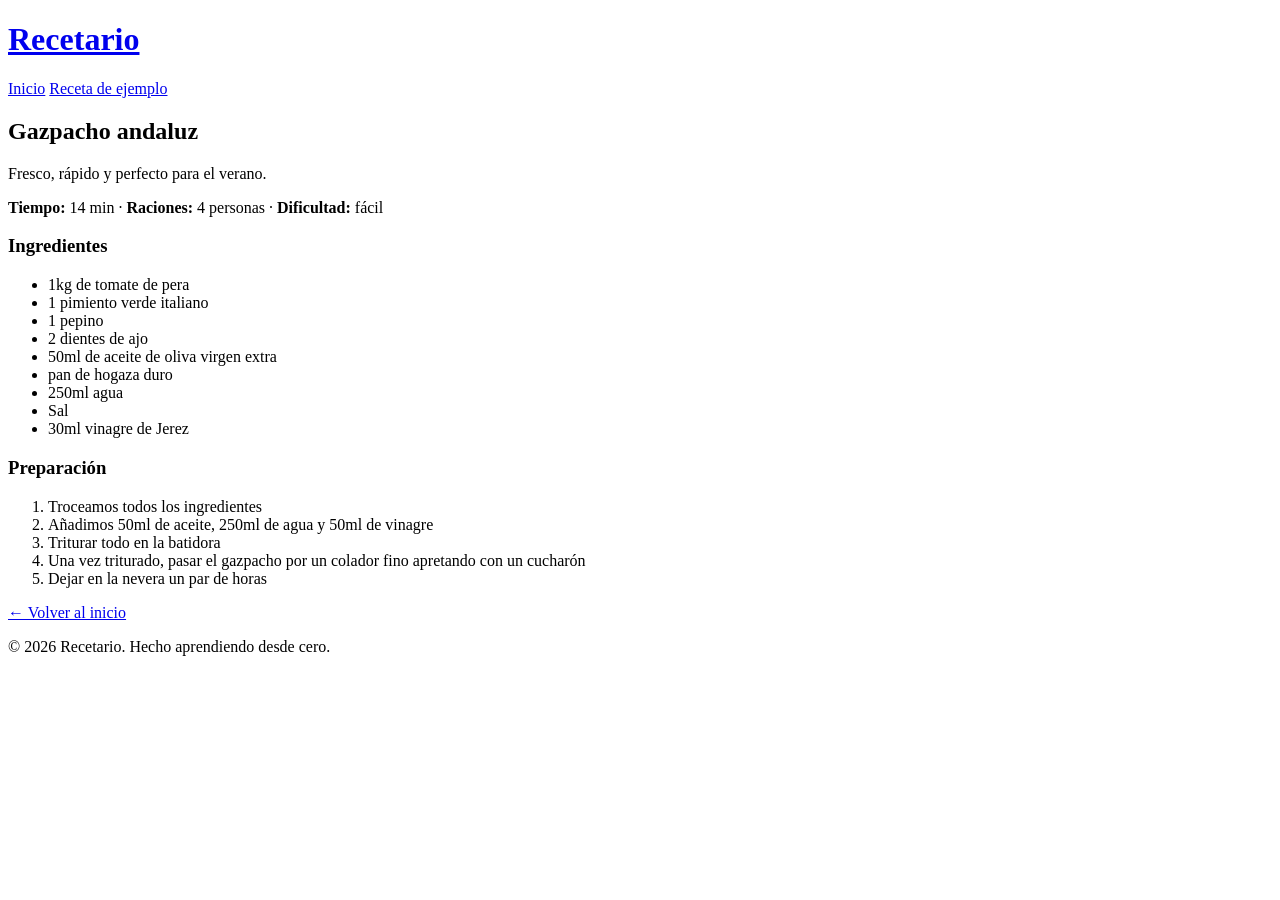
==== gazpacho.html @ ffc02eb0 "Añadir receta de gazpacho y enlazarla desde el inicio" ====
<!DOCTYPE html>
<html lang="es">
<head>
    <meta charset="UTF-8">
    <meta name="viewport" content="width=device-width, initial-scale=1.0">
    <title>Gazpacho andaluz · Recetario</title>
</head>
<body>
    
    <header>
        <h1><a href="index.html">Recetario</a></h1>
        <nav>
            <a href="index.html">Inicio</a>
            <a href="receta.html">Receta de ejemplo</a>
        </nav>
    </header>

    <main>
        <article>
            <h2>Gazpacho andaluz</h2>
            <p>Fresco, rápido y perfecto para el verano.</p>
            <p><strong>Tiempo:</strong> 14 min · <strong>Raciones:</strong> 4 personas · <strong>Dificultad:</strong> fácil</p>

            <section>
                <h3>Ingredientes</h3>
                <ul>
                    <li>1kg de tomate de pera</li>
                    <li>1 pimiento verde italiano</li>
                    <li>1 pepino</li>
                    <li>2 dientes de ajo</li>
                    <li>50ml de aceite de oliva virgen extra</li>
                    <li>pan de hogaza duro</li>
                    <li>250ml agua</li>
                    <li>Sal</li>
                    <li>30ml vinagre de Jerez</li>
                </ul>
            </section>

            <section>
                <h3>Preparación</h3>
                <ol>
                    <li>Troceamos todos los ingredientes</li>
                    <li>Añadimos 50ml de aceite, 250ml de agua y 50ml de vinagre</li>
                    <li>Triturar todo en la batidora</li>
                    <li>Una vez triturado, pasar el gazpacho por un colador fino apretando con un cucharón</li>
                    <li>Dejar en la nevera un par de horas</li>
                </ol>
            </section>

            <a href="index.html">← Volver al inicio</a>
        </article>
    </main>

    <footer>
        <p>&copy; 2026 Recetario. Hecho aprendiendo desde cero.</p>
    </footer>
</body>
</html>
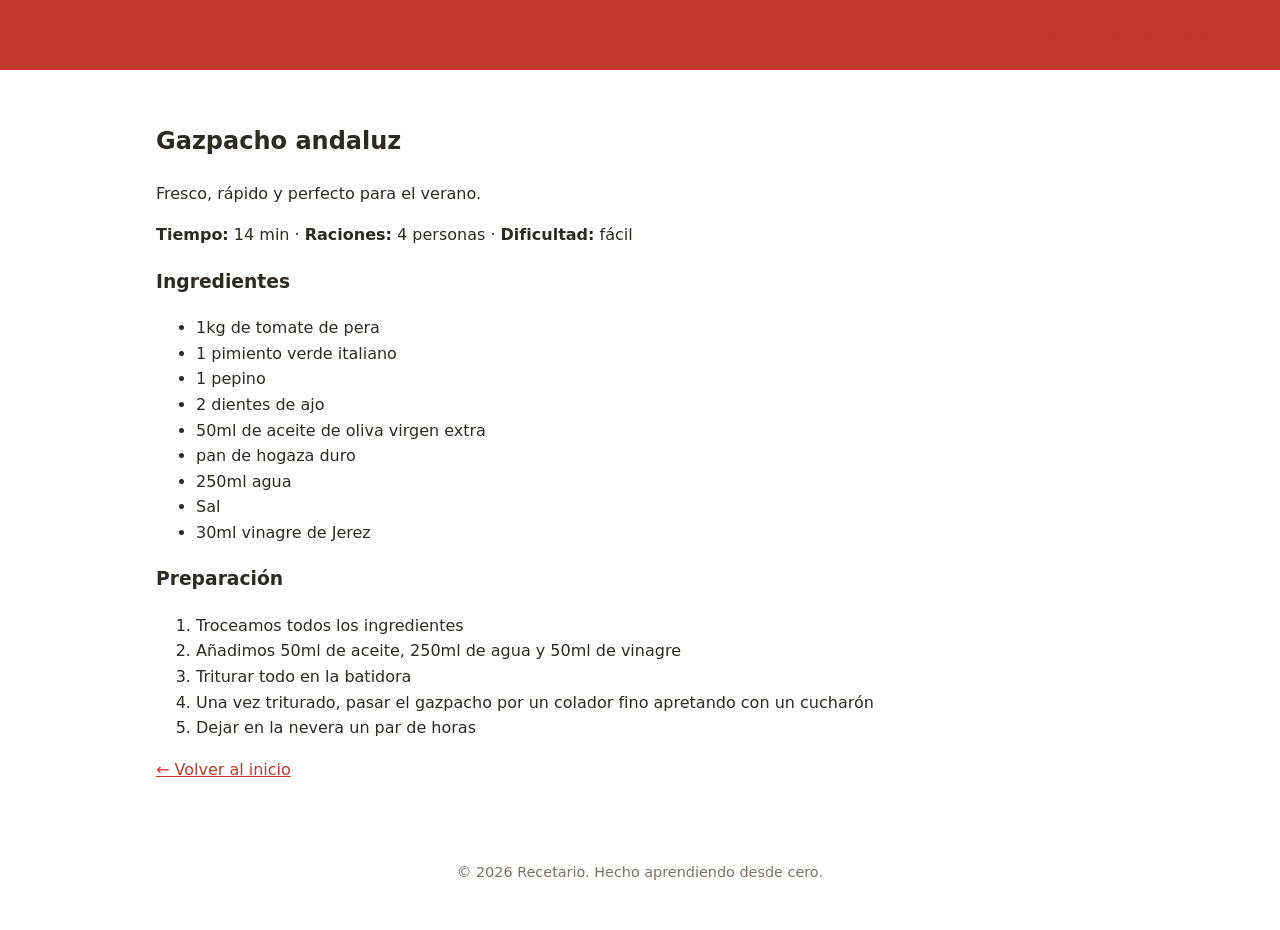
==== commit 2aa66d6c: "Añadir hoja de estilos con estilos base y cabecera" ====
--- a/gazpacho.html
+++ b/gazpacho.html
@@ -4,6 +4,7 @@
     <meta charset="UTF-8">
     <meta name="viewport" content="width=device-width, initial-scale=1.0">
     <title>Gazpacho andaluz · Recetario</title>
+    <link rel="stylesheet" href="estilos.css">
 </head>
 <body>
     
--- a/estilos.css
+++ b/estilos.css
@@ -0,0 +1,67 @@
+/* ===== Variables de diseño ===== */
+:root {
+    --color-principal: #c0392b;
+    --color-donfo: #fdf8f3;
+    --color-tarjeta: #ffffff;
+    --color-texto: #2d2a26;
+    --color-suave: #7a716a;
+    --radio: 12px;
+    --sombra: 0 2px 8px rgba(0, 0, 0, 0.08);
+}
+
+/* ===== Base ===== */
+* {
+    box-sizing: border-box;
+}
+
+body {
+    margin: 0;
+    font-family: system-ui, -apple-system, "Segoe UI", Roboto, sans-serif;
+    background-color: var(--color-fondo);
+    color: var(--color-texto);
+    line-height: 1.6;
+}
+
+a {
+    color: var(--color-principal);
+}
+
+/* ===== Cabecera ===== */
+header {
+    display: flex;
+    justify-content: space-between;
+    align-items: center;
+    flex-wrap: wrap;
+    gap: 1rem;
+    padding: 1rem 2rem;
+    background-color: var(--color-principal);
+}
+
+header h1 {
+    margin: 0;
+    font-size: 1.5rem;
+}
+
+nav {
+    display: flex;
+    gap: 1.5rem;
+}
+
+nav a:hover {
+    text-decoration: underline;
+}
+
+/* ===== CONTENIDO PRINCIPAL =====*/
+main {
+    max-width: 1000px;
+    margin: 0 auto;
+    padding: 2rem 1rem;
+}
+
+/* ===== Pie de página ===== */
+footer {
+    text-align: center;
+    padding: 2rem;
+    color: var(--color-suave);
+    font-size: 0.9rem;
+}
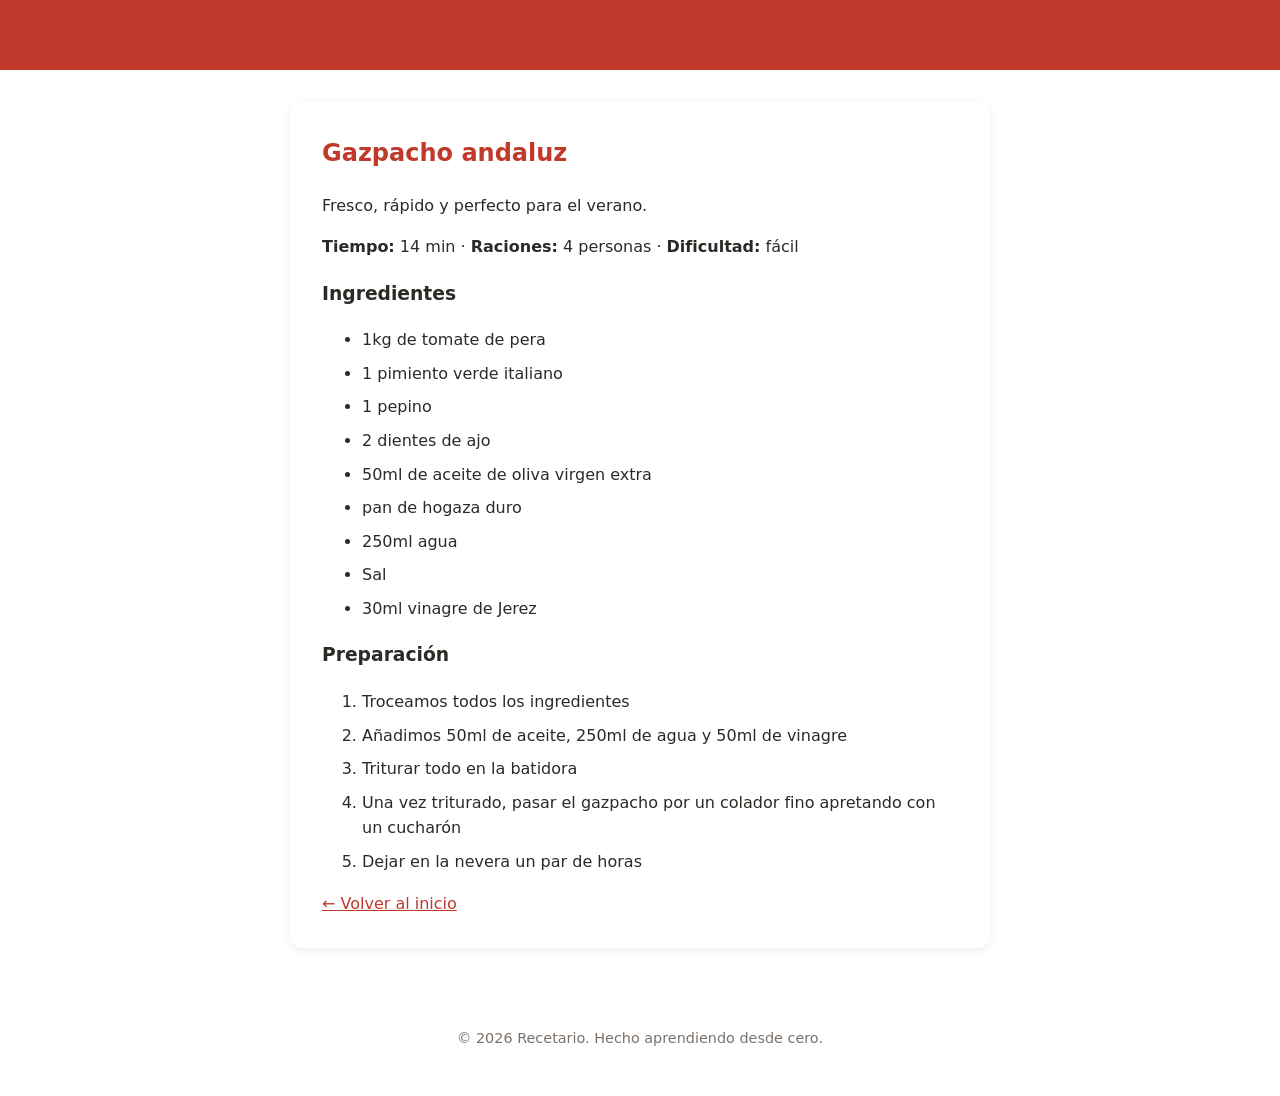
==== commit e1f089a5: "Estilos para la página de detalle de receta" ====
--- a/gazpacho.html
+++ b/gazpacho.html
@@ -17,7 +17,7 @@
     </header>
 
     <main>
-        <article>
+        <article class="receta">
             <h2>Gazpacho andaluz</h2>
             <p>Fresco, rápido y perfecto para el verano.</p>
             <p><strong>Tiempo:</strong> 14 min · <strong>Raciones:</strong> 4 personas · <strong>Dificultad:</strong> fácil</p>
--- a/estilos.css
+++ b/estilos.css
@@ -64,4 +64,69 @@
     padding: 2rem;
     color: var(--color-suave);
     font-size: 0.9rem;
+}
+
+/* ===== Listado de recetas ===== */
+.rejilla {
+    display: grid;
+    grid-template-columns: repeat(auto-fill, minmax(260px, 1fr));
+    gap: 1.5rem;
+}
+
+.tarjeta {
+    display: flex;
+    flex-direction: column;
+    background-color: var(--color-tarjeta);
+    border-radius: var(--radio);
+    box-shadow: var(--sombra);
+    padding: 1.5rem;
+    transition: transform 0.2s, box-shadow 0.2s;
+}
+
+.tarjeta:hover {
+    transform: translateY(-4px);
+    box-shadow: 0 6px 16px rgba(0, 0, 0, 0.12);
+}
+
+.tarjeta h3 {
+    margin-top: 0;
+}
+
+.info {
+    color: var(--color-suave);
+    font-size: 0.9rem;
+}
+
+.boton {
+    margin-top: auto;
+    align-self: flex-start;
+    background-color: var(--color-principal);
+    color: white;
+    padding: 0.5rem 1rem;
+    border-radius: 8px;
+    text-decoration: none;
+    font-weight: 600;
+}
+
+.boton:hover {
+    opacity: 0.9;
+}
+
+/* ===== Página de receta ===== */
+.receta {
+    max-width: 700px;
+    margin: 0 auto;
+    background-color: var(--color-tarjeta);
+    border-radius: var(--radio);
+    box-shadow: var(--sombra);
+    padding: 2rem;
+}
+
+.receta h2 {
+    margin-top: 0;
+    color: var(--color-principal);
+}
+
+.receta li {
+    margin-bottom: 0.5rem;
 }
